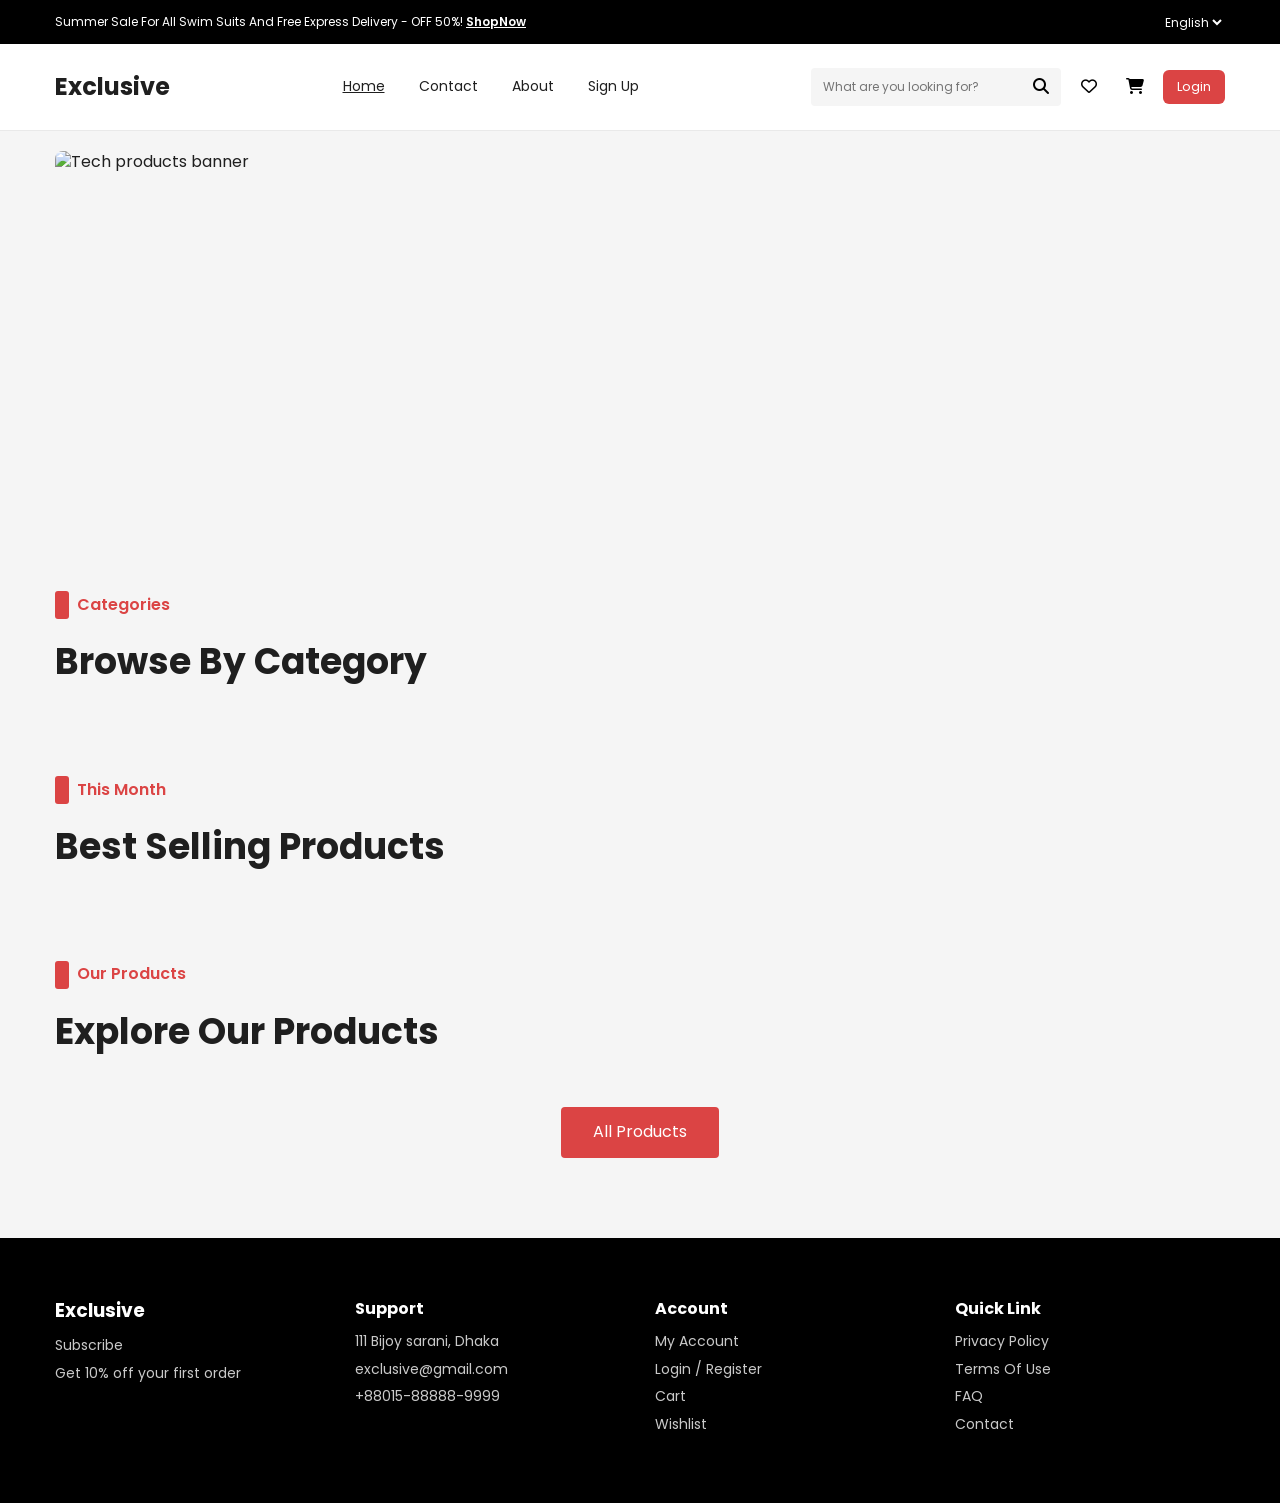
==== client/index.html @ 2f3de273 "add landing page and merge it with login page" ====
<!DOCTYPE html>
<html lang="en">
<head>
    <meta charset="UTF-8" />
    <meta name="viewport" content="width=device-width, initial-scale=1.0" />
    <title>Exclusive - Home</title>
    <link rel="preconnect" href="https://fonts.googleapis.com" />
    <link rel="preconnect" href="https://fonts.gstatic.com" crossorigin />
    <link href="https://fonts.googleapis.com/css2?family=Poppins:wght@400;500;600;700&display=swap" rel="stylesheet" />
    <link rel="stylesheet" href="https://cdnjs.cloudflare.com/ajax/libs/font-awesome/6.6.0/css/all.min.css" />
    <link rel="stylesheet" href="./assets/css/base.css" />
    <link rel="stylesheet" href="./assets/css/style.css" />
</head>
<body>
    <div class="top-bar">
        <div class="container top-bar-inner">
            <p>Summer Sale For All Swim Suits And Free Express Delivery - OFF 50%! <a href="#">ShopNow</a></p>
            <select id="languageSelect" aria-label="Language">
                <option>English</option>
                <option>Arabic</option>
            </select>
        </div>
    </div>

    <header class="header">
        <div class="container header-inner">
            <a class="logo" href="#">Exclusive</a>
            <button class="mobile-menu-btn" id="mobileMenuBtn" aria-label="Open menu">
                <i class="fa-solid fa-bars"></i>
            </button>
            <nav class="nav" id="mainNav">
                <a class="active" href="#">Home</a>
                <a href="#">Contact</a>
                <a href="#">About</a>
                <a href="./signup.html">Sign Up</a>
            </nav>
            <div class="header-actions">
                <div class="search-box">
                    <input id="searchInput" type="text" placeholder="What are you looking for?" />
                    <button id="searchBtn" aria-label="Search"><i class="fa-solid fa-magnifying-glass"></i></button>
                </div>
                <button class="icon-btn" aria-label="Wishlist"><i class="fa-regular fa-heart"></i></button>
                <button class="icon-btn" aria-label="Cart"><i class="fa-solid fa-cart-shopping"></i></button>
                <a class="auth-btn" id="loginBtn" href="./login.html">Login</a>
            </div>
        </div>
    </header>

    <main>
        <section class="hero container">
            <div class="hero-banner">
                <img src="https://images.pexels.com/photos/356056/pexels-photo-356056.jpeg?auto=compress&cs=tinysrgb&w=1600" alt="Tech products banner" />
            </div>
        </section>

        <section class="section container">
            <div class="section-head">
                <div class="title-block">
                    <span class="eyebrow">Categories</span>
                    <h2>Browse By Category</h2>
                </div>
            </div>
            <div class="categories-grid" id="browseCategories"></div>
        </section>

        <section class="section container">
            <div class="section-head">
                <div class="title-block">
                    <span class="eyebrow">This Month</span>
                    <h2>Best Selling Products</h2>
                </div>
            </div>
            <div class="product-grid" id="bestSellingGrid"></div>
        </section>

        <section class="section container">
            <div class="section-head">
                <div class="title-block">
                    <span class="eyebrow">Our Products</span>
                    <h2>Explore Our Products</h2>
                </div>
            </div>
            <div class="product-grid" id="exploreGrid"></div>
            <div class="center">
                <a class="primary-btn" id="allProductsBtn" href="#">All Products</a>
            </div>
        </section>
    </main>

    <footer class="footer">
        <div class="container footer-grid">
            <div>
                <h3>Exclusive</h3>
                <p>Subscribe</p>
                <p>Get 10% off your first order</p>
            </div>
            <div>
                <h4>Support</h4>
                <p>111 Bijoy sarani, Dhaka</p>
                <p>exclusive@gmail.com</p>
                <p>+88015-88888-9999</p>
            </div>
            <div>
                <h4>Account</h4>
                <a href="#">My Account</a>
                <a href="#">Login / Register</a>
                <a href="#">Cart</a>
                <a href="#">Wishlist</a>
            </div>
            <div>
                <h4>Quick Link</h4>
                <a href="#">Privacy Policy</a>
                <a href="#">Terms Of Use</a>
                <a href="#">FAQ</a>
                <a href="#">Contact</a>
            </div>
        </div>
    </footer>

    <script src="./assets/js/main.js"></script>
</body>
</html>
---- client/assets/css/base.css ----
/* =========================
   Base Variables
========================= */
:root {
    --primary: #db4444;
    --dark: #000000;
    --text: #1f1f1f;
    --muted: #6f6f6f;
    --bg: #f5f5f5;
    --white: #ffffff;
    --border: #d9d9d9;

    --secondary-dark: #b03535;
    --bg-light: #ffffff;
    --bg-card: #f5f5f5;
    --bg-dark: #000000;
    --bg-dark-alt: #1a1a1a;
    --text-primary: #1a1a1a;
    --text-inverse: #ffffff;
}

/* =========================
   Reset / Global Defaults
========================= */
* {
    box-sizing: border-box;
    margin: 0;
    padding: 0;
    list-style: none;
}

html,
body {
    width: 100%;
}

/* =========================
   Global Typography
========================= */
body {
    font-family: "Poppins", sans-serif;
    color: var(--text);
    background: var(--bg);
    line-height: 1.4;
}

a {
    color: inherit;
    text-decoration: none;
}

img {
    display: block;
    max-width: 100%;
}

/* =========================
   Global Form Controls
========================= */
button,
input,
select,
textarea {
    font: inherit;
}

/* =========================
   Shared Layout Helpers
========================= */
.container {
    width: min(1170px, 92%);
    margin-inline: auto;
}
---- client/assets/css/style.css ----
/* =========================
   Top Bar
========================= */
.top-bar {
  background: var(--dark);
  color: var(--white);
  font-size: 12px;
}

.top-bar-inner {
  min-height: 44px;
  display: flex;
  align-items: center;
  justify-content: space-between;
  gap: 16px;
}

.top-bar a {
  font-weight: 600;
  text-decoration: underline;
}

.top-bar select {
  border: none;
  background: transparent;
  color: var(--white);
}

/* =========================
   Header / Navigation
========================= */
.header {
  background: var(--white);
  border-bottom: 1px solid #e9e9e9;
}

.header-inner {
  display: flex;
  align-items: center;
  justify-content: space-between;
  gap: 20px;
  min-height: 86px;
}

.logo {
  font-size: 24px;
  font-weight: 700;
}

.nav {
  display: flex;
  gap: 34px;
}

.nav a {
  font-size: 14px;
}

.nav a.active {
  text-decoration: underline;
}

/* Login page uses same navbar without link underline/bottom line */
.login-page .header {
  border-bottom: none;
}

.login-page .nav a {
  text-decoration: none;
  border-bottom: none;
}

.header-actions {
  display: flex;
  align-items: center;
  gap: 10px;
}

.search-box {
  display: flex;
  align-items: center;
  background: var(--bg);
  border-radius: 4px;
  padding: 8px 12px;
  width: 250px;
}

.search-box input {
  border: none;
  background: transparent;
  width: 100%;
  outline: none;
  font-size: 12px;
}

.search-box button {
  border: none;
  background: transparent;
  cursor: pointer;
}

.icon-btn,
.auth-btn,
.mobile-menu-btn {
  border: none;
  background: transparent;
  cursor: pointer;
}

.icon-btn {
  width: 36px;
  height: 36px;
  border-radius: 50%;
}

.icon-btn:hover {
  background: #efefef;
}

.auth-btn {
  padding: 8px 14px;
  border-radius: 6px;
  background: var(--primary);
  color: var(--white);
  font-size: 13px;
}

.mobile-menu-btn {
  display: none;
}

/* =========================
   Hero Section
========================= */
.hero {
  display: grid;
  grid-template-columns: 1fr;
  margin-top: 20px;
}

.hero-banner img {
  width: 100%;
  height: 380px;
  object-fit: cover;
  border-radius: 8px;
}

/* =========================
   Shared Section Headings
========================= */
.section {
  margin-top: 60px;
}

.section-head {
  margin-bottom: 28px;
  display: flex;
  align-items: end;
  justify-content: space-between;
  gap: 16px;
  flex-wrap: wrap;
}

.eyebrow {
  color: var(--primary);
  font-size: 16px;
  font-weight: 600;
  display: inline-flex;
  align-items: center;
  gap: 8px;
}

.eyebrow::before {
  content: "";
  width: 14px;
  height: 28px;
  border-radius: 3px;
  background: var(--primary);
  display: inline-block;
}

h2 {
  font-size: 36px;
  margin-top: 12px;
}

/* =========================
   Product Cards / Grids
========================= */
.product-grid {
  display: grid;
  grid-template-columns: repeat(4, 1fr);
  gap: 24px;
  align-items: stretch;
}

.product-card {
  display: flex;
  flex-direction: column;
  height: 100%;
  border-radius: 6px;
}

.product-media {
  background: #ececec;
  height: 220px;
  min-height: 220px;
  display: flex;
  align-items: center;
  justify-content: center;
  position: relative;
  overflow: hidden;
  border-radius: 6px;
}

.product-media img {
  width: 100%;
  height: 100%;
  padding: 18px;
  object-fit: contain;
}

.discount-badge {
  position: absolute;
  top: 12px;
  left: 12px;
  background: var(--primary);
  color: var(--white);
  font-size: 10px;
  border-radius: 4px;
  padding: 4px 6px;
}

.quick-actions {
  position: absolute;
  top: 10px;
  right: 10px;
  display: flex;
  flex-direction: column;
  gap: 8px;
}

.quick-actions button {
  width: 30px;
  height: 30px;
  border-radius: 50%;
  border: none;
  background: var(--white);
  cursor: pointer;
}

.add-btn {
  width: 100%;
  border: none;
  background: var(--dark);
  color: var(--white);
  padding: 9px;
  font-size: 13px;
  margin-top: 10px;
  border-radius: 4px;
  cursor: pointer;
}

.product-info h3 {
  margin-top: 14px;
  margin-bottom: 8px;
  font-size: 16px;
  line-height: 1.35;
  min-height: 44px;
}

.price-row {
  display: flex;
  gap: 8px;
  align-items: center;
  margin-bottom: 6px;
  min-height: 24px;
}

.price-row .new-price {
  color: var(--primary);
  font-weight: 600;
}

.price-row .old-price {
  color: #8d8d8d;
  text-decoration: line-through;
  font-size: 14px;
}

.rating {
  color: #ffad33;
  font-size: 14px;
  min-height: 21px;
}

.rating .count {
  color: #6f6f6f;
  margin-left: 4px;
}

.primary-btn {
  display: inline-block;
  border: none;
  background: var(--primary);
  color: var(--white);
  border-radius: 4px;
  padding: 14px 32px;
  cursor: pointer;
  margin-top: 22px;
}

.center {
  text-align: center;
}

/* =========================
   Category Grid
========================= */
.categories-grid {
  display: grid;
  grid-template-columns: repeat(6, 1fr);
  gap: 18px;
}

.category-card {
  border: 1px solid var(--border);
  background: var(--white);
  border-radius: 4px;
  min-height: 130px;
  display: flex;
  flex-direction: column;
  justify-content: center;
  align-items: center;
  gap: 10px;
  cursor: pointer;
  transition: 0.2s ease;
}

.category-card i {
  font-size: 28px;
}

.category-card:hover,
.category-card.active {
  background: var(--primary);
  color: var(--white);
  border-color: var(--primary);
}

/* =========================
   Footer
========================= */
.footer {
  margin-top: 80px;
  background: var(--dark);
  color: var(--white);
  padding: 60px 0;
}

.footer-grid {
  display: grid;
  grid-template-columns: repeat(4, 1fr);
  gap: 30px;
}

.footer h3,
.footer h4 {
  margin-bottom: 12px;
}

.footer p,
.footer a {
  color: #c9c9c9;
  display: block;
  margin-bottom: 8px;
  font-size: 14px;
}

/* =========================
   Responsive Breakpoints
========================= */
@media (max-width: 1100px) {
  .product-grid {
    grid-template-columns: repeat(3, 1fr);
  }

  .categories-grid {
    grid-template-columns: repeat(4, 1fr);
  }
}

@media (max-width: 900px) {
  .nav {
    display: none;
    position: absolute;
    top: 84px;
    left: 4%;
    width: 92%;
    background: var(--white);
    border: 1px solid #ebebeb;
    border-radius: 8px;
    padding: 14px;
    z-index: 4;
    flex-direction: column;
    gap: 14px;
  }

  .nav.show {
    display: flex;
  }

  .mobile-menu-btn {
    display: inline-flex;
    align-items: center;
    justify-content: center;
    width: 36px;
    height: 36px;
  }

  .search-box {
    width: 180px;
  }
}

@media (max-width: 768px) {
  h2 {
    font-size: 30px;
  }

  .hero-content h1 {
    font-size: 36px;
  }

  .header-actions {
    gap: 4px;
  }

  .icon-btn {
    width: 30px;
    height: 30px;
  }

  .search-box {
    width: 150px;
  }

  .product-grid {
    grid-template-columns: repeat(2, 1fr);
  }

  .categories-grid,
  .footer-grid {
    grid-template-columns: repeat(2, 1fr);
  }
}

@media (max-width: 520px) {
  h2 {
    font-size: 26px;
  }

  .hero-content h1 {
    font-size: 28px;
  }

  .top-bar-inner {
    flex-direction: column;
    justify-content: center;
    padding: 10px 0;
  }

  .header-inner {
    min-height: 74px;
  }

  .logo {
    font-size: 20px;
  }

  .search-box {
    display: none;
  }

    .hero-banner img {
        height: 220px;
    }

  .product-grid,
  .categories-grid,
  .footer-grid {
    grid-template-columns: 1fr;
  }
}
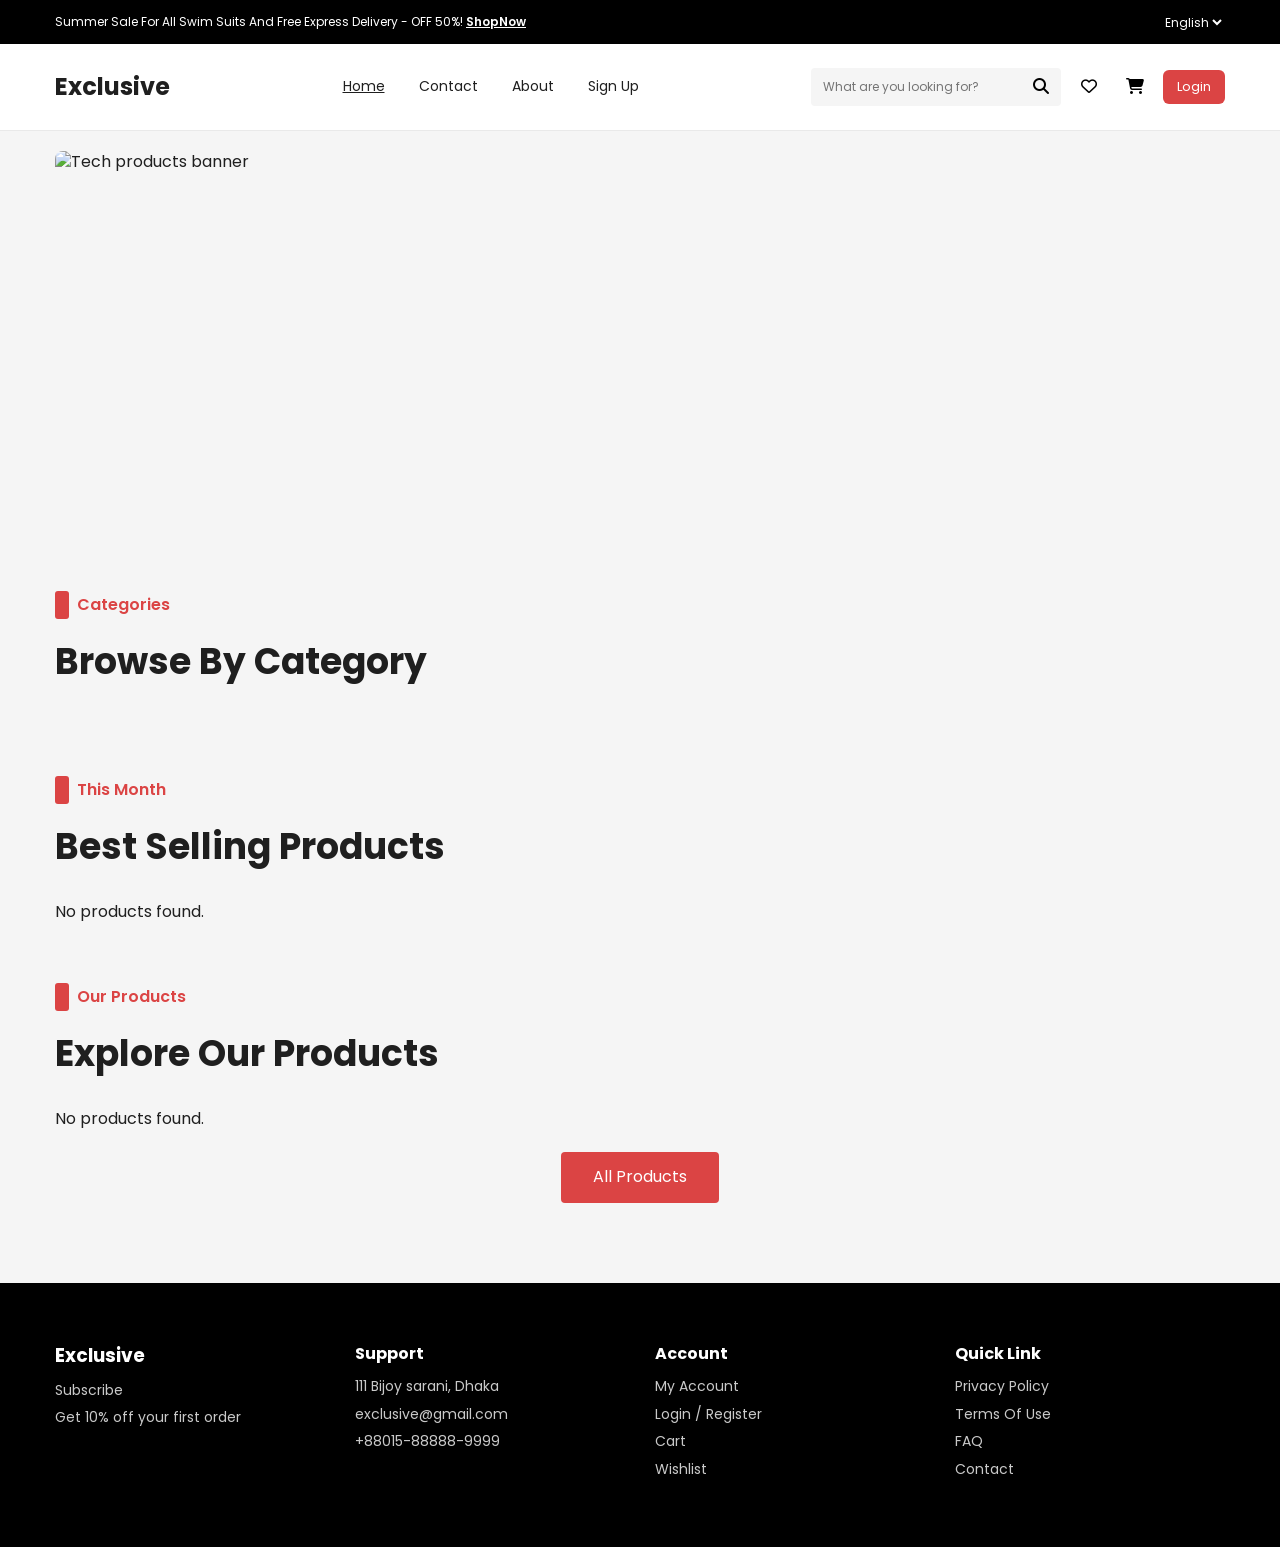
==== commit 831bcc03: "fix pagination and connect API" ====
--- a/client/index.html
+++ b/client/index.html
@@ -30,7 +30,7 @@
             </button>
             <nav class="nav" id="mainNav">
                 <a class="active" href="#">Home</a>
-                <a href="#">Contact</a>
+                <a href="./contact.html">Contact</a>
                 <a href="#">About</a>
                 <a href="./signup.html">Sign Up</a>
             </nav>
@@ -82,7 +82,7 @@
             </div>
             <div class="product-grid" id="exploreGrid"></div>
             <div class="center">
-                <a class="primary-btn" id="allProductsBtn" href="#">All Products</a>
+                <a class="primary-btn" id="allProductsBtn" href="./products.html">All Products</a>
             </div>
         </section>
     </main>
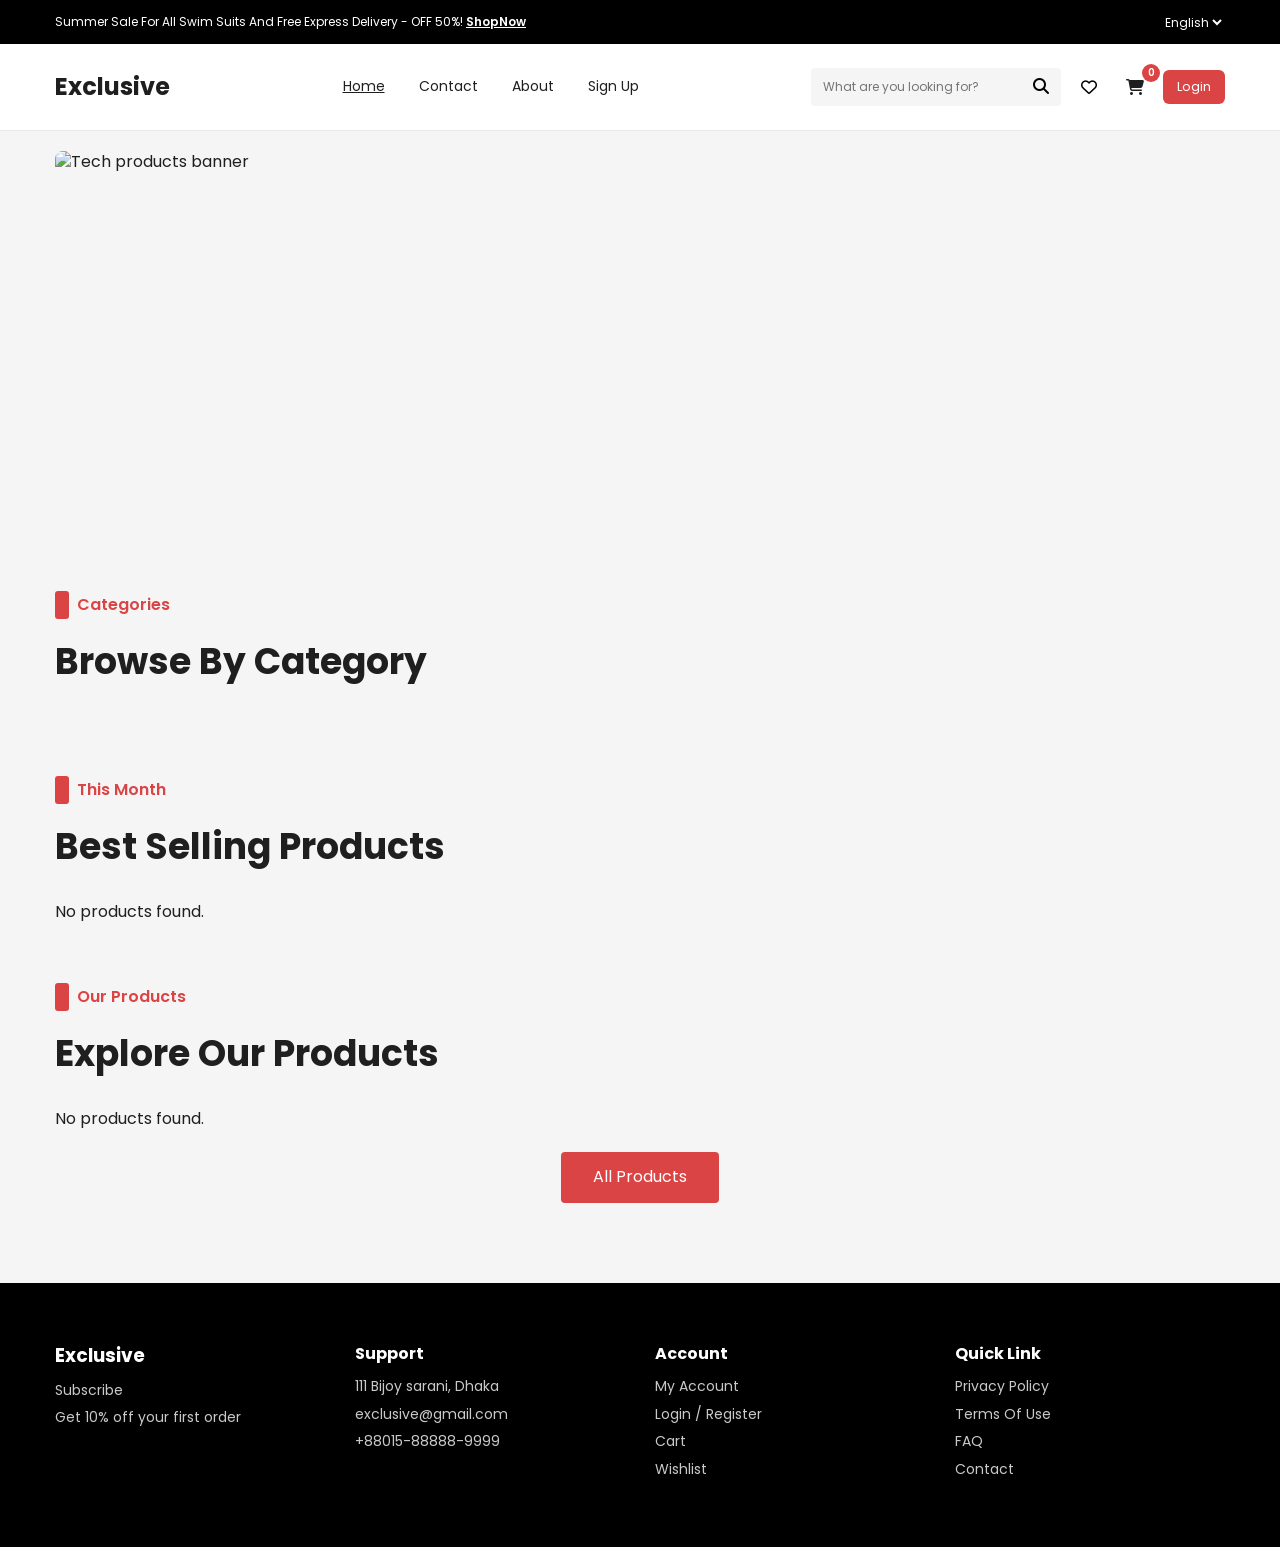
==== commit 2f245986: "add cart increment logic" ====
--- a/client/index.html
+++ b/client/index.html
@@ -1,122 +1,151 @@
-<!DOCTYPE html>
+<!doctype html>
 <html lang="en">
-<head>
+  <head>
     <meta charset="UTF-8" />
     <meta name="viewport" content="width=device-width, initial-scale=1.0" />
     <title>Exclusive - Home</title>
     <link rel="preconnect" href="https://fonts.googleapis.com" />
     <link rel="preconnect" href="https://fonts.gstatic.com" crossorigin />
-    <link href="https://fonts.googleapis.com/css2?family=Poppins:wght@400;500;600;700&display=swap" rel="stylesheet" />
-    <link rel="stylesheet" href="https://cdnjs.cloudflare.com/ajax/libs/font-awesome/6.6.0/css/all.min.css" />
+    <link
+      href="https://fonts.googleapis.com/css2?family=Poppins:wght@400;500;600;700&display=swap"
+      rel="stylesheet"
+    />
+    <link
+      rel="stylesheet"
+      href="https://cdnjs.cloudflare.com/ajax/libs/font-awesome/6.6.0/css/all.min.css"
+    />
     <link rel="stylesheet" href="./assets/css/base.css" />
     <link rel="stylesheet" href="./assets/css/style.css" />
-</head>
-<body>
+  </head>
+  <body>
     <div class="top-bar">
-        <div class="container top-bar-inner">
-            <p>Summer Sale For All Swim Suits And Free Express Delivery - OFF 50%! <a href="#">ShopNow</a></p>
-            <select id="languageSelect" aria-label="Language">
-                <option>English</option>
-                <option>Arabic</option>
-            </select>
-        </div>
+      <div class="container top-bar-inner">
+        <p>
+          Summer Sale For All Swim Suits And Free Express Delivery - OFF 50%!
+          <a href="#">ShopNow</a>
+        </p>
+        <select id="languageSelect" aria-label="Language">
+          <option>English</option>
+          <option>Arabic</option>
+        </select>
+      </div>
     </div>
 
     <header class="header">
-        <div class="container header-inner">
-            <a class="logo" href="#">Exclusive</a>
-            <button class="mobile-menu-btn" id="mobileMenuBtn" aria-label="Open menu">
-                <i class="fa-solid fa-bars"></i>
+      <div class="container header-inner">
+        <a class="logo" href="#">Exclusive</a>
+        <button
+          class="mobile-menu-btn"
+          id="mobileMenuBtn"
+          aria-label="Open menu"
+        >
+          <i class="fa-solid fa-bars"></i>
+        </button>
+        <nav class="nav" id="mainNav">
+          <a class="active" href="#">Home</a>
+          <a href="./contact.html">Contact</a>
+          <a href="#">About</a>
+          <a href="./signup.html">Sign Up</a>
+        </nav>
+        <div class="header-actions">
+          <div class="search-box">
+            <input
+              id="searchInput"
+              type="text"
+              placeholder="What are you looking for?"
+            />
+            <button id="searchBtn" aria-label="Search">
+              <i class="fa-solid fa-magnifying-glass"></i>
             </button>
-            <nav class="nav" id="mainNav">
-                <a class="active" href="#">Home</a>
-                <a href="./contact.html">Contact</a>
-                <a href="#">About</a>
-                <a href="./signup.html">Sign Up</a>
-            </nav>
-            <div class="header-actions">
-                <div class="search-box">
-                    <input id="searchInput" type="text" placeholder="What are you looking for?" />
-                    <button id="searchBtn" aria-label="Search"><i class="fa-solid fa-magnifying-glass"></i></button>
-                </div>
-                <button class="icon-btn" aria-label="Wishlist"><i class="fa-regular fa-heart"></i></button>
-                <button class="icon-btn" aria-label="Cart"><i class="fa-solid fa-cart-shopping"></i></button>
-                <a class="auth-btn" id="loginBtn" href="./login.html">Login</a>
-            </div>
+          </div>
+          <button class="icon-btn" aria-label="Wishlist">
+            <i class="fa-regular fa-heart"></i>
+          </button>
+          <a class="icon-btn cart-icon-wrapper" aria-label="Cart" href="./cart.html"
+            ><i class="fa-solid fa-cart-shopping"></i
+            ><span class="cart-count-badge" id="cartCount">0</span></a
+          >
+          <a class="auth-btn" id="loginBtn" href="./login.html">Login</a>
         </div>
+      </div>
     </header>
 
     <main>
-        <section class="hero container">
-            <div class="hero-banner">
-                <img src="https://images.pexels.com/photos/356056/pexels-photo-356056.jpeg?auto=compress&cs=tinysrgb&w=1600" alt="Tech products banner" />
-            </div>
-        </section>
+      <section class="hero container">
+        <div class="hero-banner">
+          <img
+            src="https://images.pexels.com/photos/356056/pexels-photo-356056.jpeg?auto=compress&cs=tinysrgb&w=1600"
+            alt="Tech products banner"
+          />
+        </div>
+      </section>
 
-        <section class="section container">
-            <div class="section-head">
-                <div class="title-block">
-                    <span class="eyebrow">Categories</span>
-                    <h2>Browse By Category</h2>
-                </div>
-            </div>
-            <div class="categories-grid" id="browseCategories"></div>
-        </section>
+      <section class="section container">
+        <div class="section-head">
+          <div class="title-block">
+            <span class="eyebrow">Categories</span>
+            <h2>Browse By Category</h2>
+          </div>
+        </div>
+        <div class="categories-grid" id="browseCategories"></div>
+      </section>
 
-        <section class="section container">
-            <div class="section-head">
-                <div class="title-block">
-                    <span class="eyebrow">This Month</span>
-                    <h2>Best Selling Products</h2>
-                </div>
-            </div>
-            <div class="product-grid" id="bestSellingGrid"></div>
-        </section>
+      <section class="section container">
+        <div class="section-head">
+          <div class="title-block">
+            <span class="eyebrow">This Month</span>
+            <h2>Best Selling Products</h2>
+          </div>
+        </div>
+        <div class="product-grid" id="bestSellingGrid"></div>
+      </section>
 
-        <section class="section container">
-            <div class="section-head">
-                <div class="title-block">
-                    <span class="eyebrow">Our Products</span>
-                    <h2>Explore Our Products</h2>
-                </div>
-            </div>
-            <div class="product-grid" id="exploreGrid"></div>
-            <div class="center">
-                <a class="primary-btn" id="allProductsBtn" href="./products.html">All Products</a>
-            </div>
-        </section>
+      <section class="section container">
+        <div class="section-head">
+          <div class="title-block">
+            <span class="eyebrow">Our Products</span>
+            <h2>Explore Our Products</h2>
+          </div>
+        </div>
+        <div class="product-grid" id="exploreGrid"></div>
+        <div class="center">
+          <a class="primary-btn" id="allProductsBtn" href="./products.html"
+            >All Products</a
+          >
+        </div>
+      </section>
     </main>
 
     <footer class="footer">
-        <div class="container footer-grid">
-            <div>
-                <h3>Exclusive</h3>
-                <p>Subscribe</p>
-                <p>Get 10% off your first order</p>
-            </div>
-            <div>
-                <h4>Support</h4>
-                <p>111 Bijoy sarani, Dhaka</p>
-                <p>exclusive@gmail.com</p>
-                <p>+88015-88888-9999</p>
-            </div>
-            <div>
-                <h4>Account</h4>
-                <a href="#">My Account</a>
-                <a href="#">Login / Register</a>
-                <a href="#">Cart</a>
-                <a href="#">Wishlist</a>
-            </div>
-            <div>
-                <h4>Quick Link</h4>
-                <a href="#">Privacy Policy</a>
-                <a href="#">Terms Of Use</a>
-                <a href="#">FAQ</a>
-                <a href="#">Contact</a>
-            </div>
+      <div class="container footer-grid">
+        <div>
+          <h3>Exclusive</h3>
+          <p>Subscribe</p>
+          <p>Get 10% off your first order</p>
         </div>
+        <div>
+          <h4>Support</h4>
+          <p>111 Bijoy sarani, Dhaka</p>
+          <p>exclusive@gmail.com</p>
+          <p>+88015-88888-9999</p>
+        </div>
+        <div>
+          <h4>Account</h4>
+          <a href="#">My Account</a>
+          <a href="#">Login / Register</a>
+          <a href="#">Cart</a>
+          <a href="#">Wishlist</a>
+        </div>
+        <div>
+          <h4>Quick Link</h4>
+          <a href="#">Privacy Policy</a>
+          <a href="#">Terms Of Use</a>
+          <a href="#">FAQ</a>
+          <a href="#">Contact</a>
+        </div>
+      </div>
     </footer>
 
     <script src="./assets/js/main.js"></script>
-</body>
+  </body>
 </html>
--- a/client/assets/css/style.css
+++ b/client/assets/css/style.css
@@ -2,493 +2,529 @@
    Top Bar
 ========================= */
 .top-bar {
-  background: var(--dark);
-  color: var(--white);
-  font-size: 12px;
+	background: var(--dark);
+	color: var(--white);
+	font-size: 12px;
 }
 
 .top-bar-inner {
-  min-height: 44px;
-  display: flex;
-  align-items: center;
-  justify-content: space-between;
-  gap: 16px;
+	min-height: 44px;
+	display: flex;
+	align-items: center;
+	justify-content: space-between;
+	gap: 16px;
 }
 
 .top-bar a {
-  font-weight: 600;
-  text-decoration: underline;
+	font-weight: 600;
+	text-decoration: underline;
 }
 
 .top-bar select {
-  border: none;
-  background: transparent;
-  color: var(--white);
+	border: none;
+	background: transparent;
+	color: var(--white);
 }
 
 /* =========================
    Header / Navigation
 ========================= */
 .header {
-  background: var(--white);
-  border-bottom: 1px solid #e9e9e9;
+	background: var(--white);
+	border-bottom: 1px solid #e9e9e9;
 }
 
 .header-inner {
-  display: flex;
-  align-items: center;
-  justify-content: space-between;
-  gap: 20px;
-  min-height: 86px;
+	display: flex;
+	align-items: center;
+	justify-content: space-between;
+	gap: 20px;
+	min-height: 86px;
 }
 
 .logo {
-  font-size: 24px;
-  font-weight: 700;
+	font-size: 24px;
+	font-weight: 700;
 }
 
 .nav {
-  display: flex;
-  gap: 34px;
+	display: flex;
+	gap: 34px;
 }
 
 .nav a {
-  font-size: 14px;
+	font-size: 14px;
 }
 
 .nav a.active {
-  text-decoration: underline;
+	text-decoration: underline;
 }
 
 /* Login page uses same navbar without link underline/bottom line */
-.login-page .header {
-  border-bottom: none;
-}
-
-.login-page .nav a {
-  text-decoration: none;
-  border-bottom: none;
+.signup-page .header {
+	border-bottom: none;
+}
+
+.signup-page .nav a {
+	text-decoration: none;
+	border-bottom: none;
 }
 
 .header-actions {
-  display: flex;
-  align-items: center;
-  gap: 10px;
+	display: flex;
+	align-items: center;
+	gap: 10px;
 }
 
 .search-box {
-  display: flex;
-  align-items: center;
-  background: var(--bg);
-  border-radius: 4px;
-  padding: 8px 12px;
-  width: 250px;
+	display: flex;
+	align-items: center;
+	background: var(--bg);
+	border-radius: 4px;
+	padding: 8px 12px;
+	width: 250px;
 }
 
 .search-box input {
-  border: none;
-  background: transparent;
-  width: 100%;
-  outline: none;
-  font-size: 12px;
+	border: none;
+	background: transparent;
+	width: 100%;
+	outline: none;
+	font-size: 12px;
 }
 
 .search-box button {
-  border: none;
-  background: transparent;
-  cursor: pointer;
+	border: none;
+	background: transparent;
+	cursor: pointer;
 }
 
 .icon-btn,
 .auth-btn,
 .mobile-menu-btn {
-  border: none;
-  background: transparent;
-  cursor: pointer;
+	border: none;
+	background: transparent;
+	cursor: pointer;
 }
 
 .icon-btn {
-  width: 36px;
-  height: 36px;
-  border-radius: 50%;
+	width: 36px;
+	height: 36px;
+	display: inline-flex;
+	align-items: center;
+	justify-content: center;
+	line-height: 1;
+	border-radius: 50%;
+}
+
+.cart-icon-wrapper {
+	position: relative;
+}
+
+.cart-count-badge {
+	position: absolute;
+	top: -5px;
+	right: -7px;
+	min-width: 18px;
+	height: 18px;
+	padding: 0 5px;
+	border-radius: 999px;
+	background: var(--primary);
+	color: var(--white);
+	font-size: 10px;
+	font-weight: 600;
+	display: inline-flex;
+	align-items: center;
+	justify-content: center;
+	line-height: 1;
 }
 
 .icon-btn:hover {
-  background: #efefef;
+	background: #efefef;
 }
 
 .auth-btn {
-  padding: 8px 14px;
-  border-radius: 6px;
-  background: var(--primary);
-  color: var(--white);
-  font-size: 13px;
+	padding: 8px 14px;
+	border-radius: 6px;
+	background: var(--primary);
+	color: var(--white);
+	font-size: 13px;
 }
 
 .mobile-menu-btn {
-  display: none;
+	display: none;
 }
 
 /* =========================
    Hero Section
 ========================= */
 .hero {
-  display: grid;
-  grid-template-columns: 1fr;
-  margin-top: 20px;
+	display: grid;
+	grid-template-columns: 1fr;
+	margin-top: 20px;
 }
 
 .hero-banner img {
-  width: 100%;
-  height: 380px;
-  object-fit: cover;
-  border-radius: 8px;
+	width: 100%;
+	height: 380px;
+	object-fit: cover;
+	border-radius: 8px;
 }
 
 /* =========================
    Shared Section Headings
 ========================= */
 .section {
-  margin-top: 60px;
+	margin-top: 60px;
 }
 
 .section-head {
-  margin-bottom: 28px;
-  display: flex;
-  align-items: end;
-  justify-content: space-between;
-  gap: 16px;
-  flex-wrap: wrap;
+	margin-bottom: 28px;
+	display: flex;
+	align-items: end;
+	justify-content: space-between;
+	gap: 16px;
+	flex-wrap: wrap;
 }
 
 .eyebrow {
-  color: var(--primary);
-  font-size: 16px;
-  font-weight: 600;
-  display: inline-flex;
-  align-items: center;
-  gap: 8px;
+	color: var(--primary);
+	font-size: 16px;
+	font-weight: 600;
+	display: inline-flex;
+	align-items: center;
+	gap: 8px;
 }
 
 .eyebrow::before {
-  content: "";
-  width: 14px;
-  height: 28px;
-  border-radius: 3px;
-  background: var(--primary);
-  display: inline-block;
+	content: '';
+	width: 14px;
+	height: 28px;
+	border-radius: 3px;
+	background: var(--primary);
+	display: inline-block;
 }
 
 h2 {
-  font-size: 36px;
-  margin-top: 12px;
+	font-size: 36px;
+	margin-top: 12px;
 }
 
 /* =========================
    Product Cards / Grids
 ========================= */
 .product-grid {
-  display: grid;
-  grid-template-columns: repeat(4, 1fr);
-  gap: 24px;
-  align-items: stretch;
+	display: grid;
+	grid-template-columns: repeat(4, 1fr);
+	gap: 24px;
+	align-items: stretch;
 }
 
 .product-card {
-  display: flex;
-  flex-direction: column;
-  height: 100%;
-  border-radius: 6px;
+	display: flex;
+	flex-direction: column;
+	height: 100%;
+	border-radius: 6px;
 }
 
 .product-media {
-  background: #ececec;
-  height: 220px;
-  min-height: 220px;
-  display: flex;
-  align-items: center;
-  justify-content: center;
-  position: relative;
-  overflow: hidden;
-  border-radius: 6px;
+	background: #ececec;
+	height: 220px;
+	min-height: 220px;
+	display: flex;
+	align-items: center;
+	justify-content: center;
+	position: relative;
+	overflow: hidden;
+	border-radius: 6px;
 }
 
 .product-media img {
-  width: 100%;
-  height: 100%;
-  padding: 18px;
-  object-fit: contain;
+	width: 100%;
+	height: 100%;
+	padding: 18px;
+	object-fit: contain;
 }
 
 .discount-badge {
-  position: absolute;
-  top: 12px;
-  left: 12px;
-  background: var(--primary);
-  color: var(--white);
-  font-size: 10px;
-  border-radius: 4px;
-  padding: 4px 6px;
+	position: absolute;
+	top: 12px;
+	left: 12px;
+	background: var(--primary);
+	color: var(--white);
+	font-size: 10px;
+	border-radius: 4px;
+	padding: 4px 6px;
 }
 
 .quick-actions {
-  position: absolute;
-  top: 10px;
-  right: 10px;
-  display: flex;
-  flex-direction: column;
-  gap: 8px;
+	position: absolute;
+	top: 10px;
+	right: 10px;
+	display: flex;
+	flex-direction: column;
+	gap: 8px;
 }
 
 .quick-actions button {
-  width: 30px;
-  height: 30px;
-  border-radius: 50%;
-  border: none;
-  background: var(--white);
-  cursor: pointer;
+	width: 30px;
+	height: 30px;
+	border-radius: 50%;
+	border: none;
+	background: var(--white);
+	cursor: pointer;
 }
 
 .add-btn {
-  width: 100%;
-  border: none;
-  background: var(--dark);
-  color: var(--white);
-  padding: 9px;
-  font-size: 13px;
-  margin-top: 10px;
-  border-radius: 4px;
-  cursor: pointer;
+	width: 100%;
+	border: none;
+	background: var(--dark);
+	color: var(--white);
+	padding: 9px;
+	font-size: 13px;
+	font-weight: 500;
+	margin-top: 10px;
+	border-radius: 4px;
+	cursor: pointer;
+	transition: background-color 0.2s ease, transform 0.15s ease;
+}
+
+.add-btn:hover {
+	background: var(--primary);
+}
+
+.add-btn:active {
+	transform: scale(0.98);
 }
 
 .product-info h3 {
-  margin-top: 14px;
-  margin-bottom: 8px;
-  font-size: 16px;
-  line-height: 1.35;
-  min-height: 44px;
+	margin-top: 14px;
+	margin-bottom: 8px;
+	font-size: 16px;
+	line-height: 1.35;
+	min-height: 44px;
 }
 
 .price-row {
-  display: flex;
-  gap: 8px;
-  align-items: center;
-  margin-bottom: 6px;
-  min-height: 24px;
+	display: flex;
+	gap: 8px;
+	align-items: center;
+	margin-bottom: 6px;
+	min-height: 24px;
 }
 
 .price-row .new-price {
-  color: var(--primary);
-  font-weight: 600;
+	color: var(--primary);
+	font-weight: 600;
 }
 
 .price-row .old-price {
-  color: #8d8d8d;
-  text-decoration: line-through;
-  font-size: 14px;
+	color: #8d8d8d;
+	text-decoration: line-through;
+	font-size: 14px;
 }
 
 .rating {
-  color: #ffad33;
-  font-size: 14px;
-  min-height: 21px;
+	color: #ffad33;
+	font-size: 14px;
+	min-height: 21px;
 }
 
 .rating .count {
-  color: #6f6f6f;
-  margin-left: 4px;
+	color: #6f6f6f;
+	margin-left: 4px;
 }
 
 .primary-btn {
-  display: inline-block;
-  border: none;
-  background: var(--primary);
-  color: var(--white);
-  border-radius: 4px;
-  padding: 14px 32px;
-  cursor: pointer;
-  margin-top: 22px;
+	display: inline-block;
+	border: none;
+	background: var(--primary);
+	color: var(--white);
+	border-radius: 4px;
+	padding: 14px 32px;
+	cursor: pointer;
+	margin-top: 22px;
 }
 
 .center {
-  text-align: center;
+	text-align: center;
 }
 
 /* =========================
    Category Grid
 ========================= */
 .categories-grid {
-  display: grid;
-  grid-template-columns: repeat(6, 1fr);
-  gap: 18px;
+	display: grid;
+	grid-template-columns: repeat(6, 1fr);
+	gap: 18px;
 }
 
 .category-card {
-  border: 1px solid var(--border);
-  background: var(--white);
-  border-radius: 4px;
-  min-height: 130px;
-  display: flex;
-  flex-direction: column;
-  justify-content: center;
-  align-items: center;
-  gap: 10px;
-  cursor: pointer;
-  transition: 0.2s ease;
+	border: 1px solid var(--border);
+	background: var(--white);
+	border-radius: 4px;
+	min-height: 130px;
+	display: flex;
+	flex-direction: column;
+	justify-content: center;
+	align-items: center;
+	gap: 10px;
+	cursor: pointer;
+	transition: 0.2s ease;
 }
 
 .category-card i {
-  font-size: 28px;
+	font-size: 28px;
 }
 
 .category-card:hover,
 .category-card.active {
-  background: var(--primary);
-  color: var(--white);
-  border-color: var(--primary);
+	background: var(--primary);
+	color: var(--white);
+	border-color: var(--primary);
 }
 
 /* =========================
    Footer
 ========================= */
 .footer {
-  margin-top: 80px;
-  background: var(--dark);
-  color: var(--white);
-  padding: 60px 0;
+	margin-top: 80px;
+	background: var(--dark);
+	color: var(--white);
+	padding: 60px 0;
 }
 
 .footer-grid {
-  display: grid;
-  grid-template-columns: repeat(4, 1fr);
-  gap: 30px;
+	display: grid;
+	grid-template-columns: repeat(4, 1fr);
+	gap: 30px;
 }
 
 .footer h3,
 .footer h4 {
-  margin-bottom: 12px;
+	margin-bottom: 12px;
 }
 
 .footer p,
 .footer a {
-  color: #c9c9c9;
-  display: block;
-  margin-bottom: 8px;
-  font-size: 14px;
+	color: #c9c9c9;
+	display: block;
+	margin-bottom: 8px;
+	font-size: 14px;
 }
 
 /* =========================
    Responsive Breakpoints
 ========================= */
 @media (max-width: 1100px) {
-  .product-grid {
-    grid-template-columns: repeat(3, 1fr);
-  }
-
-  .categories-grid {
-    grid-template-columns: repeat(4, 1fr);
-  }
+	.product-grid {
+		grid-template-columns: repeat(3, 1fr);
+	}
+
+	.categories-grid {
+		grid-template-columns: repeat(4, 1fr);
+	}
 }
 
 @media (max-width: 900px) {
-  .nav {
-    display: none;
-    position: absolute;
-    top: 84px;
-    left: 4%;
-    width: 92%;
-    background: var(--white);
-    border: 1px solid #ebebeb;
-    border-radius: 8px;
-    padding: 14px;
-    z-index: 4;
-    flex-direction: column;
-    gap: 14px;
-  }
-
-  .nav.show {
-    display: flex;
-  }
-
-  .mobile-menu-btn {
-    display: inline-flex;
-    align-items: center;
-    justify-content: center;
-    width: 36px;
-    height: 36px;
-  }
-
-  .search-box {
-    width: 180px;
-  }
+	.nav {
+		display: none;
+		position: absolute;
+		top: 84px;
+		left: 4%;
+		width: 92%;
+		background: var(--white);
+		border: 1px solid #ebebeb;
+		border-radius: 8px;
+		padding: 14px;
+		z-index: 4;
+		flex-direction: column;
+		gap: 14px;
+	}
+
+	.nav.show {
+		display: flex;
+	}
+
+	.mobile-menu-btn {
+		display: inline-flex;
+		align-items: center;
+		justify-content: center;
+		width: 36px;
+		height: 36px;
+	}
+
+	.search-box {
+		width: 180px;
+	}
 }
 
 @media (max-width: 768px) {
-  h2 {
-    font-size: 30px;
-  }
-
-  .hero-content h1 {
-    font-size: 36px;
-  }
-
-  .header-actions {
-    gap: 4px;
-  }
-
-  .icon-btn {
-    width: 30px;
-    height: 30px;
-  }
-
-  .search-box {
-    width: 150px;
-  }
-
-  .product-grid {
-    grid-template-columns: repeat(2, 1fr);
-  }
-
-  .categories-grid,
-  .footer-grid {
-    grid-template-columns: repeat(2, 1fr);
-  }
+	h2 {
+		font-size: 30px;
+	}
+
+	.hero-content h1 {
+		font-size: 36px;
+	}
+
+	.header-actions {
+		gap: 4px;
+	}
+
+	.icon-btn {
+		width: 30px;
+		height: 30px;
+	}
+
+	.search-box {
+		width: 150px;
+	}
+
+	.product-grid {
+		grid-template-columns: repeat(2, 1fr);
+	}
+
+	.categories-grid,
+	.footer-grid {
+		grid-template-columns: repeat(2, 1fr);
+	}
 }
 
 @media (max-width: 520px) {
-  h2 {
-    font-size: 26px;
-  }
-
-  .hero-content h1 {
-    font-size: 28px;
-  }
-
-  .top-bar-inner {
-    flex-direction: column;
-    justify-content: center;
-    padding: 10px 0;
-  }
-
-  .header-inner {
-    min-height: 74px;
-  }
-
-  .logo {
-    font-size: 20px;
-  }
-
-  .search-box {
-    display: none;
-  }
-
-    .hero-banner img {
-        height: 220px;
-    }
-
-  .product-grid,
-  .categories-grid,
-  .footer-grid {
-    grid-template-columns: 1fr;
-  }
-}
+	h2 {
+		font-size: 26px;
+	}
+
+	.hero-content h1 {
+		font-size: 28px;
+	}
+
+	.top-bar-inner {
+		flex-direction: column;
+		justify-content: center;
+		padding: 10px 0;
+	}
+
+	.header-inner {
+		min-height: 74px;
+	}
+
+	.logo {
+		font-size: 20px;
+	}
+
+	.search-box {
+		display: none;
+	}
+
+	.hero-banner img {
+		height: 220px;
+	}
+
+	.product-grid,
+	.categories-grid,
+	.footer-grid {
+		grid-template-columns: 1fr;
+	}
+}
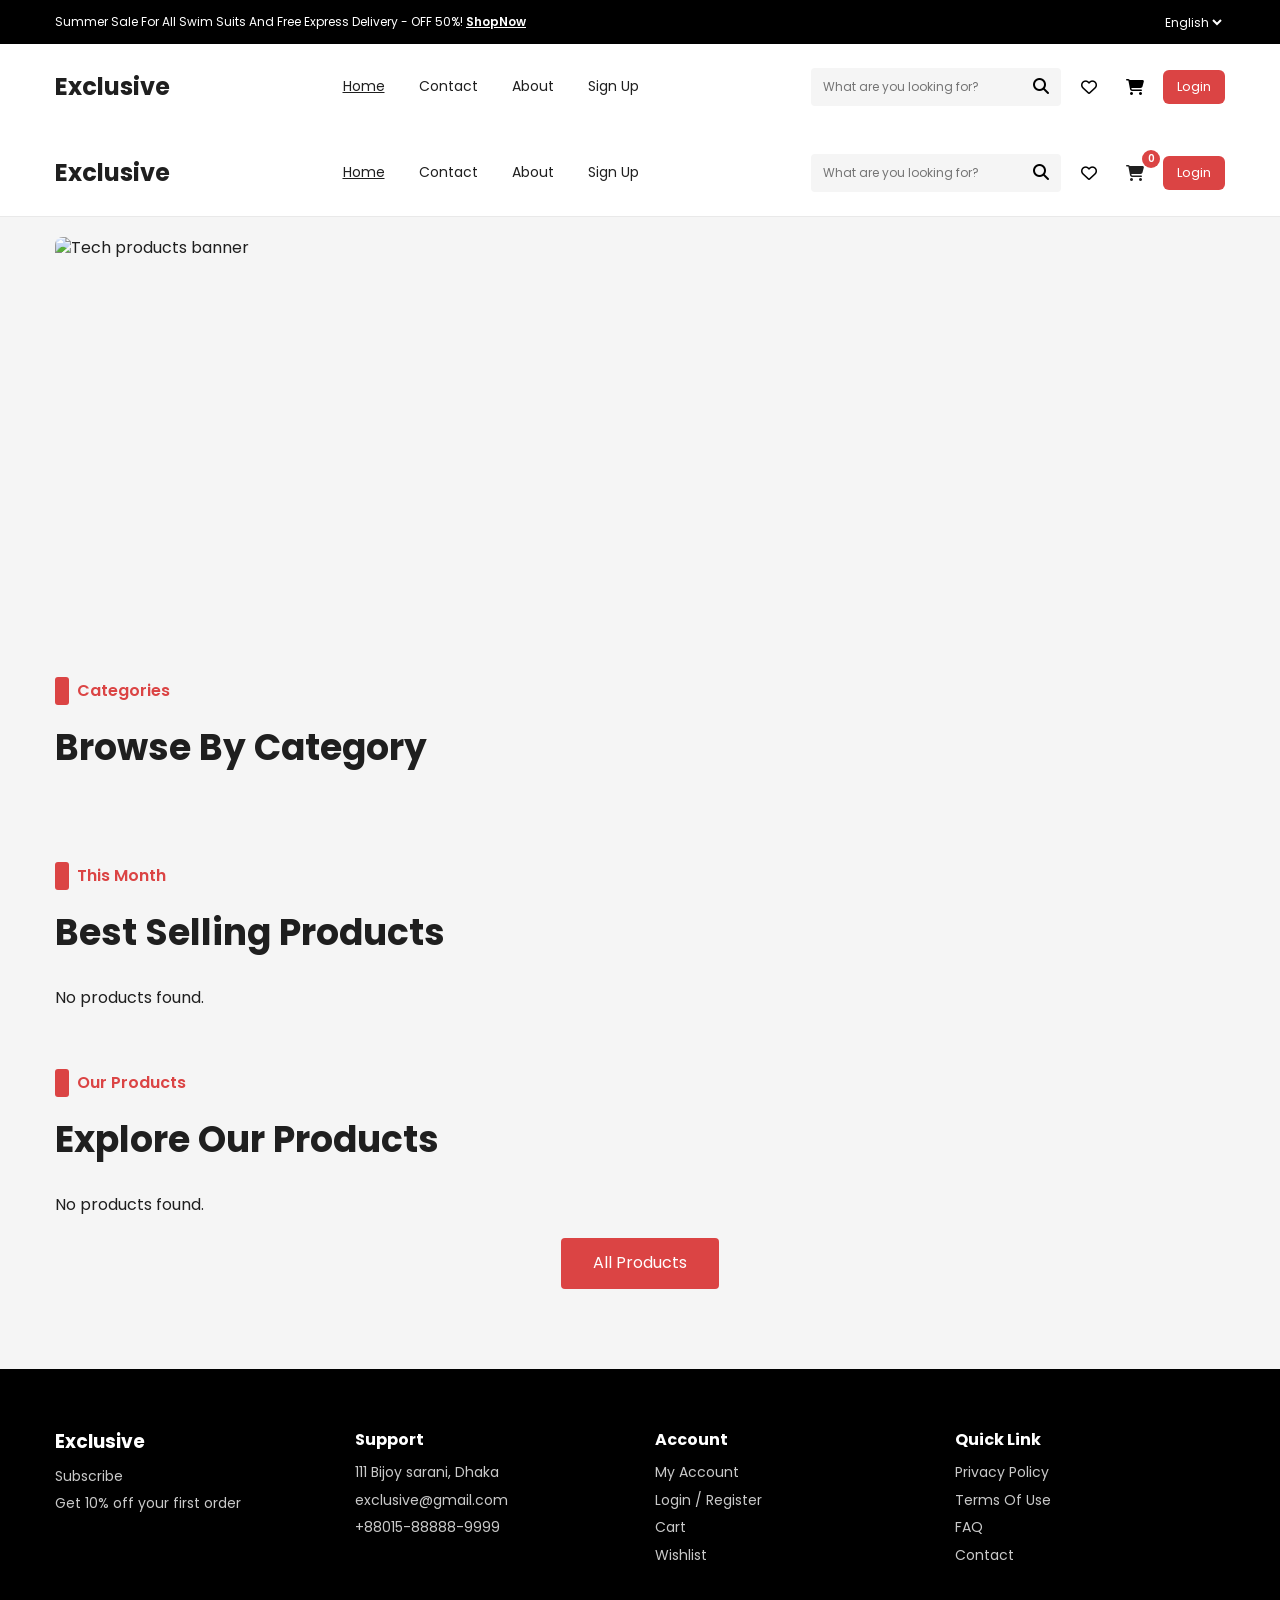
==== commit 22b555bc: "Merge branch 'master' of https://github.com/MazenElnems/ecommerce" ====
--- a/client/index.html
+++ b/client/index.html
@@ -1,151 +1,199 @@
 <!doctype html>
 <html lang="en">
-  <head>
-    <meta charset="UTF-8" />
-    <meta name="viewport" content="width=device-width, initial-scale=1.0" />
-    <title>Exclusive - Home</title>
-    <link rel="preconnect" href="https://fonts.googleapis.com" />
-    <link rel="preconnect" href="https://fonts.gstatic.com" crossorigin />
-    <link
-      href="https://fonts.googleapis.com/css2?family=Poppins:wght@400;500;600;700&display=swap"
-      rel="stylesheet"
-    />
-    <link
-      rel="stylesheet"
-      href="https://cdnjs.cloudflare.com/ajax/libs/font-awesome/6.6.0/css/all.min.css"
-    />
-    <link rel="stylesheet" href="./assets/css/base.css" />
-    <link rel="stylesheet" href="./assets/css/style.css" />
-  </head>
-  <body>
-    <div class="top-bar">
-      <div class="container top-bar-inner">
-        <p>
-          Summer Sale For All Swim Suits And Free Express Delivery - OFF 50%!
-          <a href="#">ShopNow</a>
-        </p>
-        <select id="languageSelect" aria-label="Language">
-          <option>English</option>
-          <option>Arabic</option>
-        </select>
-      </div>
-    </div>
+	<head>
+		<meta charset="UTF-8" />
+		<meta name="viewport" content="width=device-width, initial-scale=1.0" />
+		<title>Exclusive - Home</title>
+		<link rel="preconnect" href="https://fonts.googleapis.com" />
+		<link rel="preconnect" href="https://fonts.gstatic.com" crossorigin />
+		<link
+			href="https://fonts.googleapis.com/css2?family=Poppins:wght@400;500;600;700&display=swap"
+			rel="stylesheet"
+		/>
+		<link
+			rel="stylesheet"
+			href="https://cdnjs.cloudflare.com/ajax/libs/font-awesome/6.6.0/css/all.min.css"
+		/>
+		<link rel="stylesheet" href="./assets/css/base.css" />
+		<link rel="stylesheet" href="./assets/css/style.css" />
+	</head>
+	<body>
+		<div class="top-bar">
+			<div class="container top-bar-inner">
+				<p>
+					Summer Sale For All Swim Suits And Free Express Delivery -
+					OFF 50%!
+					<a href="#">ShopNow</a>
+				</p>
+				<select id="languageSelect" aria-label="Language">
+					<option>English</option>
+					<option>Arabic</option>
+				</select>
+			</div>
+		</div>
 
-    <header class="header">
-      <div class="container header-inner">
-        <a class="logo" href="#">Exclusive</a>
-        <button
-          class="mobile-menu-btn"
-          id="mobileMenuBtn"
-          aria-label="Open menu"
-        >
-          <i class="fa-solid fa-bars"></i>
-        </button>
-        <nav class="nav" id="mainNav">
-          <a class="active" href="#">Home</a>
-          <a href="./contact.html">Contact</a>
-          <a href="#">About</a>
-          <a href="./signup.html">Sign Up</a>
-        </nav>
-        <div class="header-actions">
-          <div class="search-box">
-            <input
-              id="searchInput"
-              type="text"
-              placeholder="What are you looking for?"
-            />
-            <button id="searchBtn" aria-label="Search">
-              <i class="fa-solid fa-magnifying-glass"></i>
-            </button>
-          </div>
-          <button class="icon-btn" aria-label="Wishlist">
-            <i class="fa-regular fa-heart"></i>
-          </button>
-          <a class="icon-btn cart-icon-wrapper" aria-label="Cart" href="./cart.html"
-            ><i class="fa-solid fa-cart-shopping"></i
-            ><span class="cart-count-badge" id="cartCount">0</span></a
-          >
-          <a class="auth-btn" id="loginBtn" href="./login.html">Login</a>
-        </div>
-      </div>
-    </header>
+		<header class="header">
+			<div class="container header-inner">
+				<a class="logo" href="#">Exclusive</a>
+				<button
+					class="mobile-menu-btn"
+					id="mobileMenuBtn"
+					aria-label="Open menu"
+				>
+					<i class="fa-solid fa-bars"></i>
+				</button>
+				<nav class="nav" id="mainNav">
+					<a class="active" href="#">Home</a>
+					<a href="./contact.html">Contact</a>
+					<a href="./about.html">About</a>
+					<a href="./signup.html">Sign Up</a>
+				</nav>
+				<div class="header-actions">
+					<div class="search-box">
+						<input
+							id="searchInput"
+							type="text"
+							placeholder="What are you looking for?"
+						/>
+						<button id="searchBtn" aria-label="Search">
+							<i class="fa-solid fa-magnifying-glass"></i>
+						</button>
+					</div>
+					<button class="icon-btn" aria-label="Wishlist">
+						<i class="fa-regular fa-heart"></i>
+					</button>
+					<button class="icon-btn" aria-label="Cart">
+						<i class="fa-solid fa-cart-shopping"></i>
+					</button>
+					<a class="auth-btn" id="loginBtn" href="./login.html"
+						>Login</a
+					>
+				</div>
+			</div>
+			<div class="container header-inner">
+				<a class="logo" href="#">Exclusive</a>
+				<button
+					class="mobile-menu-btn"
+					id="mobileMenuBtn"
+					aria-label="Open menu"
+				>
+					<i class="fa-solid fa-bars"></i>
+				</button>
+				<nav class="nav" id="mainNav">
+					<a class="active" href="#">Home</a>
+					<a href="./contact.html">Contact</a>
+					<a href="#">About</a>
+					<a href="./signup.html">Sign Up</a>
+				</nav>
+				<div class="header-actions">
+					<div class="search-box">
+						<input
+							id="searchInput"
+							type="text"
+							placeholder="What are you looking for?"
+						/>
+						<button id="searchBtn" aria-label="Search">
+							<i class="fa-solid fa-magnifying-glass"></i>
+						</button>
+					</div>
+					<button class="icon-btn" aria-label="Wishlist">
+						<i class="fa-regular fa-heart"></i>
+					</button>
+					<a
+						class="icon-btn cart-icon-wrapper"
+						aria-label="Cart"
+						href="./cart.html"
+						><i class="fa-solid fa-cart-shopping"></i
+						><span class="cart-count-badge" id="cartCount"
+							>0</span
+						></a
+					>
+					<a class="auth-btn" id="loginBtn" href="./login.html"
+						>Login</a
+					>
+				</div>
+			</div>
+		</header>
 
-    <main>
-      <section class="hero container">
-        <div class="hero-banner">
-          <img
-            src="https://images.pexels.com/photos/356056/pexels-photo-356056.jpeg?auto=compress&cs=tinysrgb&w=1600"
-            alt="Tech products banner"
-          />
-        </div>
-      </section>
+		<main>
+			<section class="hero container">
+				<div class="hero-banner">
+					<img
+						src="https://images.pexels.com/photos/356056/pexels-photo-356056.jpeg?auto=compress&cs=tinysrgb&w=1600"
+						alt="Tech products banner"
+					/>
+				</div>
+			</section>
 
-      <section class="section container">
-        <div class="section-head">
-          <div class="title-block">
-            <span class="eyebrow">Categories</span>
-            <h2>Browse By Category</h2>
-          </div>
-        </div>
-        <div class="categories-grid" id="browseCategories"></div>
-      </section>
+			<section class="section container">
+				<div class="section-head">
+					<div class="title-block">
+						<span class="eyebrow">Categories</span>
+						<h2>Browse By Category</h2>
+					</div>
+				</div>
+				<div class="categories-grid" id="browseCategories"></div>
+			</section>
 
-      <section class="section container">
-        <div class="section-head">
-          <div class="title-block">
-            <span class="eyebrow">This Month</span>
-            <h2>Best Selling Products</h2>
-          </div>
-        </div>
-        <div class="product-grid" id="bestSellingGrid"></div>
-      </section>
+			<section class="section container">
+				<div class="section-head">
+					<div class="title-block">
+						<span class="eyebrow">This Month</span>
+						<h2>Best Selling Products</h2>
+					</div>
+				</div>
+				<div class="product-grid" id="bestSellingGrid"></div>
+			</section>
 
-      <section class="section container">
-        <div class="section-head">
-          <div class="title-block">
-            <span class="eyebrow">Our Products</span>
-            <h2>Explore Our Products</h2>
-          </div>
-        </div>
-        <div class="product-grid" id="exploreGrid"></div>
-        <div class="center">
-          <a class="primary-btn" id="allProductsBtn" href="./products.html"
-            >All Products</a
-          >
-        </div>
-      </section>
-    </main>
+			<section class="section container">
+				<div class="section-head">
+					<div class="title-block">
+						<span class="eyebrow">Our Products</span>
+						<h2>Explore Our Products</h2>
+					</div>
+				</div>
+				<div class="product-grid" id="exploreGrid"></div>
+				<div class="center">
+					<a
+						class="primary-btn"
+						id="allProductsBtn"
+						href="./products.html"
+						>All Products</a
+					>
+				</div>
+			</section>
+		</main>
 
-    <footer class="footer">
-      <div class="container footer-grid">
-        <div>
-          <h3>Exclusive</h3>
-          <p>Subscribe</p>
-          <p>Get 10% off your first order</p>
-        </div>
-        <div>
-          <h4>Support</h4>
-          <p>111 Bijoy sarani, Dhaka</p>
-          <p>exclusive@gmail.com</p>
-          <p>+88015-88888-9999</p>
-        </div>
-        <div>
-          <h4>Account</h4>
-          <a href="#">My Account</a>
-          <a href="#">Login / Register</a>
-          <a href="#">Cart</a>
-          <a href="#">Wishlist</a>
-        </div>
-        <div>
-          <h4>Quick Link</h4>
-          <a href="#">Privacy Policy</a>
-          <a href="#">Terms Of Use</a>
-          <a href="#">FAQ</a>
-          <a href="#">Contact</a>
-        </div>
-      </div>
-    </footer>
+		<footer class="footer">
+			<div class="container footer-grid">
+				<div>
+					<h3>Exclusive</h3>
+					<p>Subscribe</p>
+					<p>Get 10% off your first order</p>
+				</div>
+				<div>
+					<h4>Support</h4>
+					<p>111 Bijoy sarani, Dhaka</p>
+					<p>exclusive@gmail.com</p>
+					<p>+88015-88888-9999</p>
+				</div>
+				<div>
+					<h4>Account</h4>
+					<a href="#">My Account</a>
+					<a href="#">Login / Register</a>
+					<a href="#">Cart</a>
+					<a href="#">Wishlist</a>
+				</div>
+				<div>
+					<h4>Quick Link</h4>
+					<a href="#">Privacy Policy</a>
+					<a href="#">Terms Of Use</a>
+					<a href="#">FAQ</a>
+					<a href="#">Contact</a>
+				</div>
+			</div>
+		</footer>
 
-    <script src="./assets/js/main.js"></script>
-  </body>
+		<script src="./assets/js/main.js"></script>
+	</body>
 </html>
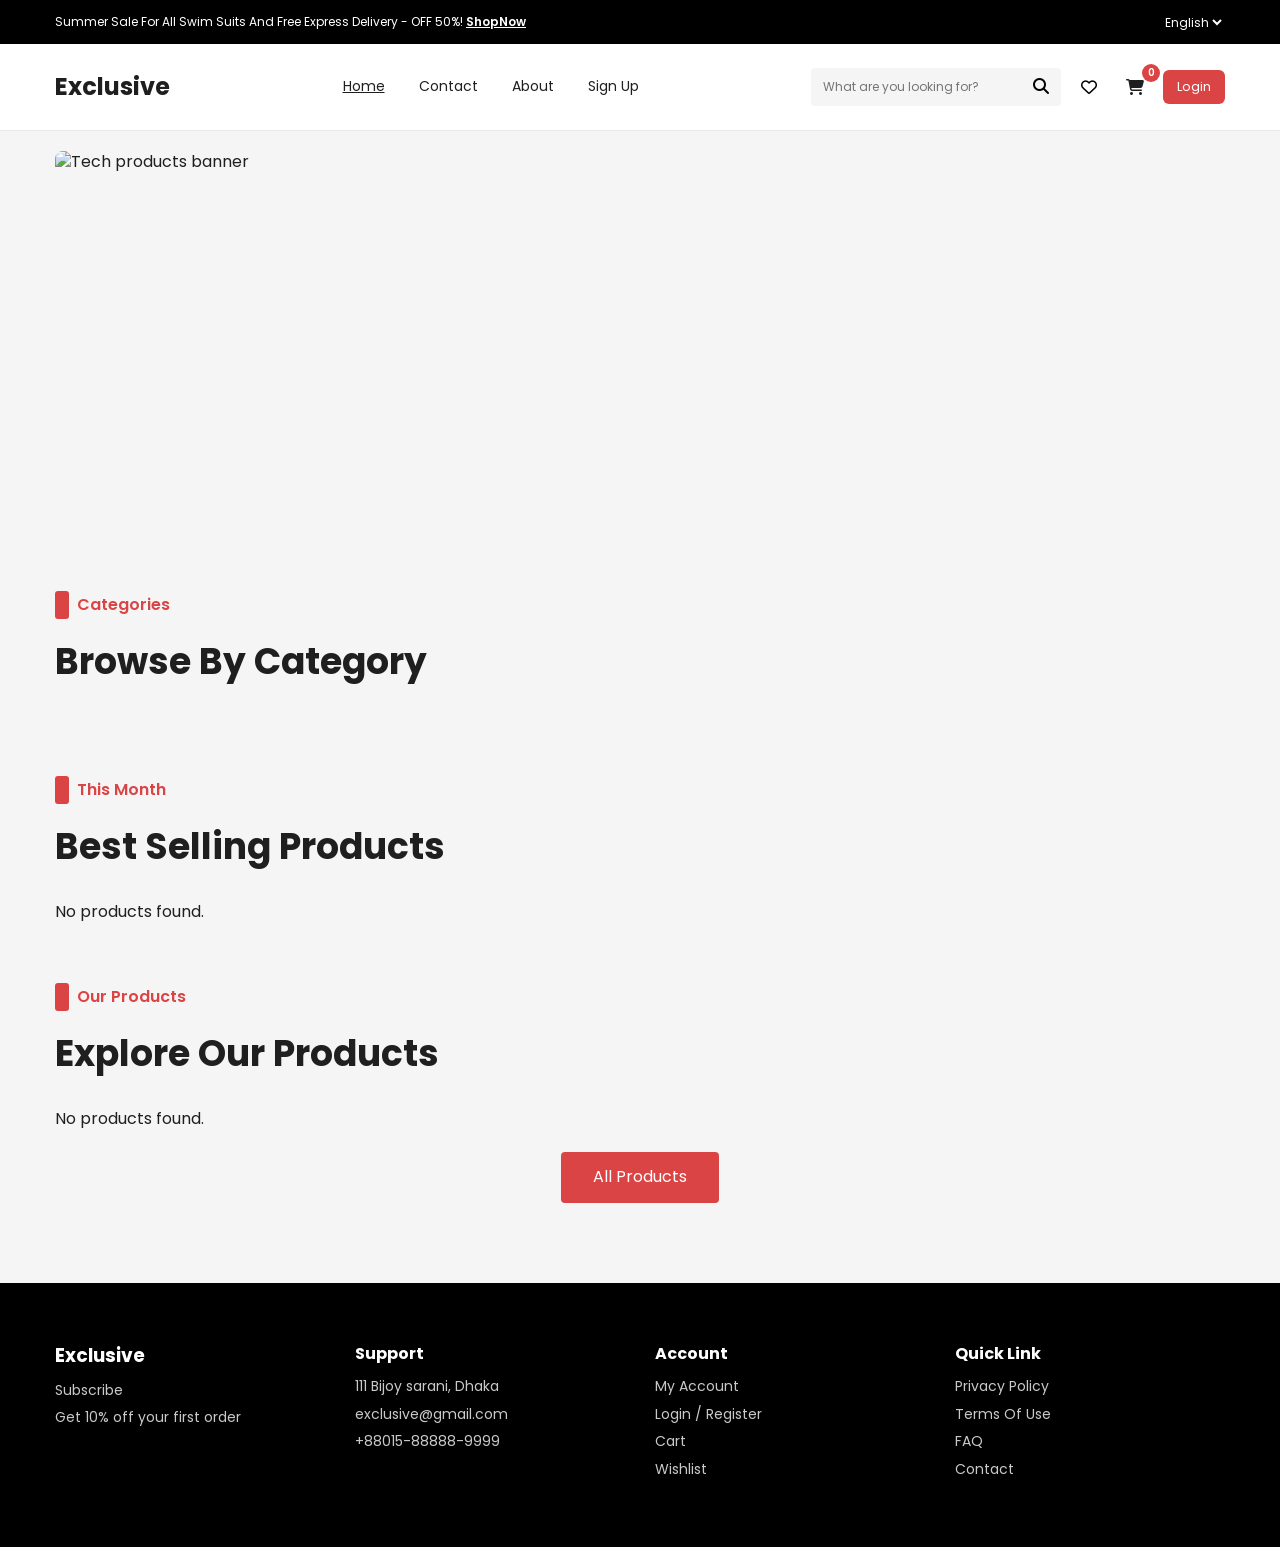
==== commit cd0f3994: "update cart logic" ====
--- a/client/index.html
+++ b/client/index.html
@@ -46,43 +46,6 @@
 					<a class="active" href="#">Home</a>
 					<a href="./contact.html">Contact</a>
 					<a href="./about.html">About</a>
-					<a href="./signup.html">Sign Up</a>
-				</nav>
-				<div class="header-actions">
-					<div class="search-box">
-						<input
-							id="searchInput"
-							type="text"
-							placeholder="What are you looking for?"
-						/>
-						<button id="searchBtn" aria-label="Search">
-							<i class="fa-solid fa-magnifying-glass"></i>
-						</button>
-					</div>
-					<button class="icon-btn" aria-label="Wishlist">
-						<i class="fa-regular fa-heart"></i>
-					</button>
-					<button class="icon-btn" aria-label="Cart">
-						<i class="fa-solid fa-cart-shopping"></i>
-					</button>
-					<a class="auth-btn" id="loginBtn" href="./login.html"
-						>Login</a
-					>
-				</div>
-			</div>
-			<div class="container header-inner">
-				<a class="logo" href="#">Exclusive</a>
-				<button
-					class="mobile-menu-btn"
-					id="mobileMenuBtn"
-					aria-label="Open menu"
-				>
-					<i class="fa-solid fa-bars"></i>
-				</button>
-				<nav class="nav" id="mainNav">
-					<a class="active" href="#">Home</a>
-					<a href="./contact.html">Contact</a>
-					<a href="#">About</a>
 					<a href="./signup.html">Sign Up</a>
 				</nav>
 				<div class="header-actions">
@@ -195,5 +158,6 @@
 		</footer>
 
 		<script src="./assets/js/main.js"></script>
+		<script src="./assets/js/cart.js"></script>
 	</body>
 </html>
